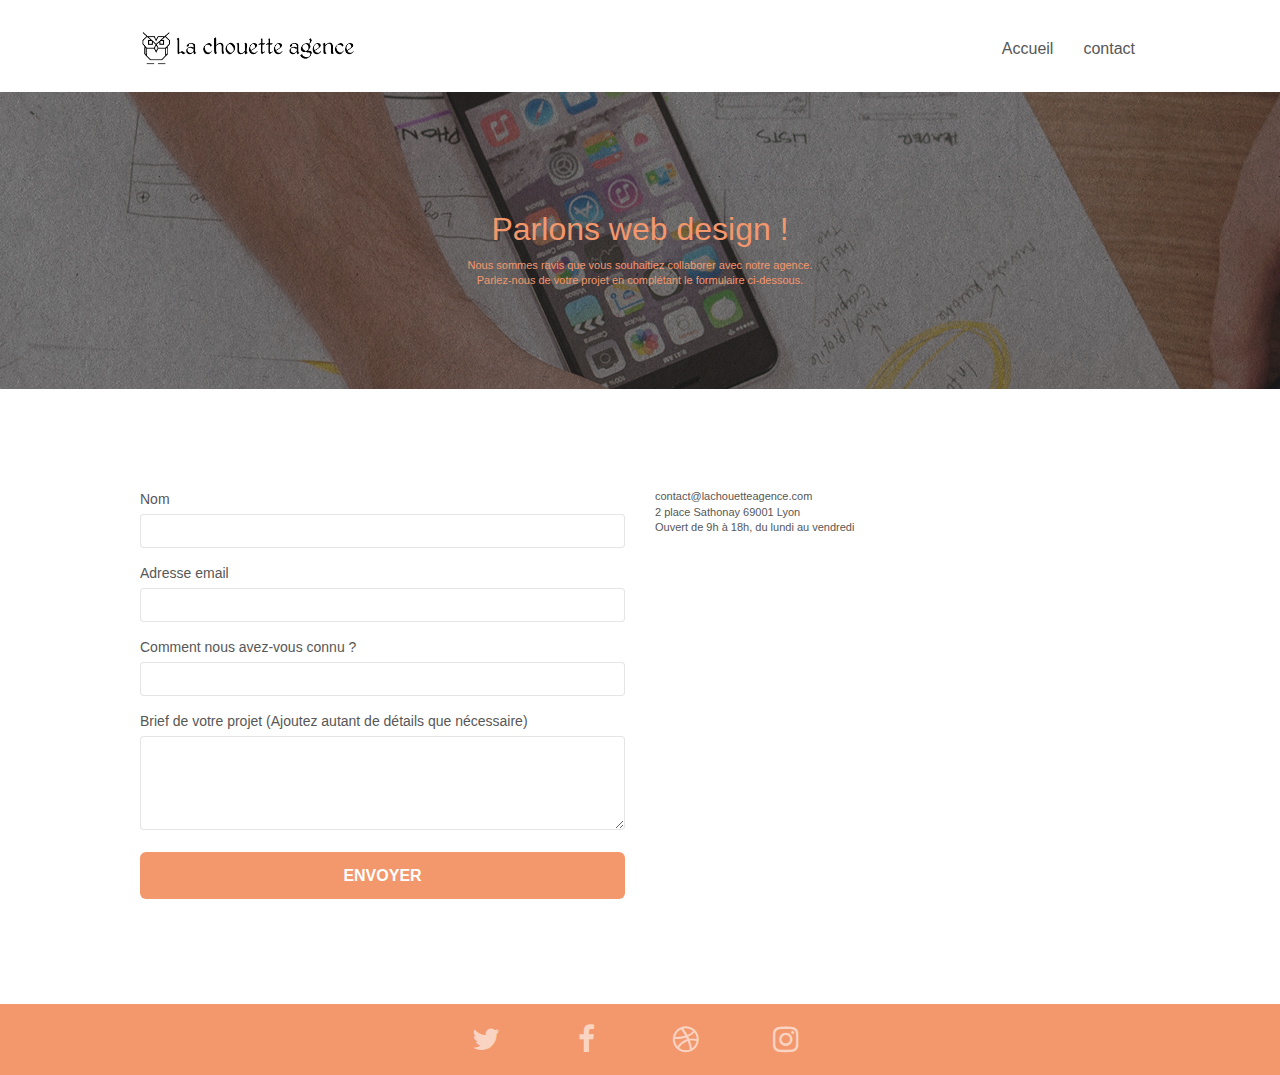
==== contact.html @ 00c998bb "Add files via upload" ====
<!doctype html>
<html lang="fr">

<head>
    <meta charset="utf-8">
    <meta name="keywords"
        content="seo, google, site web, site internet, agence design paris, agence design, agence design,agence design,agence design,agence design,agence design,agence design,agence design,agence design">
    <meta name="description" content="La chouette agence est une agence de développement web à Lyon">
    <meta name="viewport" content="width=device-width, initial-scale=1.0, viewport-fit=cover">


    <link rel="shortcut icon" type="image/png" href="favicon.jpg">
    <link rel="stylesheet" type="text/css" href="css/bootstrap.css">
    <link rel="stylesheet" type="text/css" href="style.css">
    <link rel="stylesheet" type="text/css" href="css/font-awesome.css">
    <link rel="stylesheet" type="text/css" href="css/et-line.css">


    <title>Contact</title>

</head>

<body>
    <!-- Principal conteneur -->
    <div class="page-container">

        <!-- bloc-0 -->
        <header class="bloc bgc-white l-bloc " id="bloc-0">
            <div class="container bloc-sm">
                <nav class="navbar row">
                    <div class="navbar-header">
                        <a class="navbar-brand" href="index.html"><img src="img/la-chouette-agence.png"
                                alt="atlanta web design logo" height="40" /></a>
                        <button id="nav-toggle" type="button" class="ui-navbar-toggle navbar-toggle"
                            data-toggle="collapse" data-target=".navbar-1">
                            <span class="sr-only">Toggle navigation</span><span class="icon-bar"></span><span
                                class="icon-bar"></span><span class="icon-bar"></span>
                        </button>
                    </div>
                    <div class="collapse navbar-collapse navbar-1 special-dropdown-nav">
                        <ul class="site-navigation nav navbar-nav">
                            <li>
                                <a href="index.html">Accueil</a>
                            </li>
                            <li>
                            </li>
                            <li>
                                <a href="contact.html">contact</a>
                            </li>
                        </ul>
                    </div>
                </nav>
            </div>
        </header>
        <!-- bloc-0 END -->

        <!-- bloc-6 -->
        <section class="bloc bgc-dark-slate-blue bg-banniere d-bloc bg-t-edge bloc-bg-texture texture-paper b-parallax"
            id="bloc-1-hero">
            <div class="container bloc-lg">
                <div class="row tight-width-whitespace">
                    <div class="col-sm-12">
                        <h1 class="text-center hero-bloc-text tc-white">
                            Parlons web design !
                        </h1>
                        <p class="text-center mg-lg tc-white tight-width-whitespace">
                            Nous sommes ravis que vous souhaitiez collaborer avec notre agence.<br> Parlez-nous de votre
                            projet en complétant le formulaire ci-dessous.
                        </p>
                    </div>
                </div>
            </div>
        </section>
        <!-- bloc-6 END -->

        <!-- bloc-7 -->
        <section class="bloc bgc-white l-bloc" id="bloc-7">
            <div class="container bloc-lg">
                <div class="row center">
                    <div class="col-sm-6">
                        <form id="form_1" novalidate success-msg="Your message has been sent."
                            fail-msg="Sorry it seems that our mail server is not responding, Sorry for the inconvenience!">
                            <div class="form-group">
                                <label for="name">Nom</label>
                                <input id="name" name="Nom" class="form-control" required />
                            </div>
                            <div class="form-group">
                                <label for="email">Adresse email</label>
                                <input id="email" name="email" class="form-control" type="email" required />
                            </div>
                            <div class="form-group">
                                <label for="presentation">Comment nous avez-vous connu ?</label>
                                <input id="presentation" name="presentation" class="form-control" type="email" required
                                    id="input_504" />
                            </div>
                            <div class="form-group">
                                <label for="message">Brief de votre projet (Ajoutez autant de détails que
                                    nécessaire)<br></label>
                                <textarea id="message" name="description" class="form-control" rows="4" cols="50"
                                    required></textarea>
                            </div>
                            <button class="bloc-button btn btn-lg btn-block cta-hero btn-atomic-tangerine"
                                type="submit">Envoyer</button>
                        </form>
                    </div>
                    <div class="col-sm-6">
                        <p class="p-font-size">
                            contact@lachouetteagence.com<br>2 place Sathonay 69001 Lyon<br>Ouvert de 9h à 18h, du lundi
                            au vendredi<br>
                        </p>
                    </div>
                </div>
            </div>
        </section>
        <!-- bloc-7 END -->

        <!-- ScrollToTop Button -->
        <a class="bloc-button btn btn-d scrollToTop" onclick="scrollToTarget('1')"><span
                class="fa fa-chevron-up"></span></a>
        <!-- ScrollToTop Button END-->


        <!-- Footer - bloc-8 -->
        <footer class="bloc bgc-atomic-tangerine d-bloc" id="bloc-8">
            <div class="container bloc-sm">
                <div class="row">
                    <div class="col-sm-12">
                        <div class="row row-no-gutters social">
                            <div class="col-xs-3">
                                <div class="text-center">
                                    <a class="social" alt="twitter" href="index.html"><span
                                            class="fa fa-twitter icon-md">&nbsp;</span></a>
                                </div>
                            </div>
                            <div class="col-xs-3">
                                <div class="text-center">
                                    <a class="social" alt="facebook" href="index.html"><span
                                            class="fa fa-facebook icon-md">&nbsp;</span></a>
                                </div>
                            </div>
                            <div class="col-xs-3">
                                <div class="text-center">
                                    <a class="social" alt="dribbble" href="index.html"><span
                                            class="fa fa-dribbble icon-md">&nbsp;</span></a>
                                </div>
                            </div>
                            <div class="col-xs-3">
                                <div class="text-center">
                                    <a class="social" alt="instagram" href="index.html"><span
                                            class="fa fa-instagram icon-md">&nbsp;</span></a>
                                </div>
                            </div>
                        </div>
                    </div>
                </div>
            </div>
        </footer>
        <!-- Footer - bloc-8 END -->

    </div>
    <!-- Principal conteneur END -->


</body>

<script src="./js/jquery-2.1.0.js" defer></script>
<script src="./js/bootstrap.js" defer></script>
<script src="./js/blocs.js" defer></script>
<script src="./js/jquery.touchSwipe.js" defer></script>
<script src="./js/gmaps.js" defer></script>

</html>
---- style.css ----
body {
    margin: 0;
    padding: 0;
    background: #FFF;
    overflow-x: hidden;
    -webkit-font-smoothing: antialiased;
    -moz-osx-font-smoothing: grayscale;
}

a,
button {
    transition: all .3s ease-in-out;
    outline: none!important;
}

a:hover {
    text-decoration: none;
    cursor: pointer;
}

#page-loading-blocs-notifaction {
    position: fixed;
    top: 0;
    bottom: 0;
    width: 100%;
    z-index: 100000;
    background: #FFFFFF url("img/pageload-spinner.gif") no-repeat center center;
}

.bloc {
    width: 100%;
    clear: both;
    background: 50% 50% no-repeat;
    padding: 0 50px;
    -webkit-background-size: cover;
    -moz-background-size: cover;
    -o-background-size: cover;
    background-size: cover;
    position: relative;
}

.bloc .container {
    padding-left: 0;
    padding-right: 0;
}

.bloc-lg {
    padding: 100px 50px;
}

.bloc-md {
    padding: 50px;
}

.bloc-sm {
    padding: 20px 50px;
}

.bg-center,
.bg-l-edge,
.bg-r-edge,
.bg-t-edge,
.bg-b-edge,
.bg-tl-edge,
.bg-bl-edge,
.bg-tr-edge,
.bg-br-edge,
.bg-repeat {
    -webkit-background-size: auto!important;
    -moz-background-size: auto!important;
    -o-background-size: auto!important;
    background-size: auto!important;
}

.bg-repeat {
    background: repeat;
}

.bg-t-edge {
    background: top no-repeat;
}

.bloc-bg-texture::before {
    content: "";
    background-size: 2px 2px;
    position: absolute;
    top: 0;
    bottom: 0;
    left: 0;
    right: 0;
}

.texture-paper::before {
    background: url("img/texture-paper.png");
    background-size: 280px 280px;
}

.b-parallax {
    background-attachment: fixed;
}

.d-bloc {
    color: rgba(255, 255, 255, .7);
}

.d-bloc button:hover {
    color: rgba(255, 255, 255, .9);
}

.d-bloc .icon-round,
.d-bloc .icon-square,
.d-bloc .icon-rounded,
.d-bloc .icon-semi-rounded-a,
.d-bloc .icon-semi-rounded-b {
    border-color: rgba(255, 255, 255, .9);
}

.d-bloc .divider-h span {
    border-color: rgba(255, 255, 255, .2);
}

.d-bloc .a-btn,
.d-bloc .navbar a,
.d-bloc .navbar-brand,
.d-bloc a .icon-sm,
.d-bloc a .icon-md,
.d-bloc a .icon-lg,
.d-bloc a .icon-xl,
.d-bloc h1 a,
.d-bloc h2 a,
.d-bloc h3 a,
.d-bloc h4 a,
.d-bloc h5 a,
.d-bloc h6 a,
.d-bloc p a {
    color: rgba(255, 255, 255, .6);
}

.d-bloc .a-btn:hover,
.d-bloc .navbar a:hover,
.d-bloc .navbar-brand:hover,
.d-bloc a:hover .icon-sm,
.d-bloc a:hover .icon-md,
.d-bloc a:hover .icon-lg,
.d-bloc a:hover .icon-xl,
.d-bloc h1 a:hover,
.d-bloc h2 a:hover,
.d-bloc h3 a:hover,
.d-bloc h4 a:hover,
.d-bloc h5 a:hover,
.d-bloc h6 a:hover,
.d-bloc p a:hover {
    color: rgba(255, 255, 255, 1);
}

.d-bloc .navbar-toggle .icon-bar {
    background: rgba(255, 255, 255, 1);
}

.d-bloc .btn-wire,
.d-bloc .btn-wire:hover {
    color: rgba(255, 255, 255, 1);
    border-color: rgba(255, 255, 255, 1);
}

.d-bloc .panel {
    color: rgba(0, 0, 0, .5);
}

.d-bloc .panel button:hover {
    color: rgba(0, 0, 0, .7);
}

.d-bloc .panel icon {
    border-color: rgba(0, 0, 0, .7);
}

.d-bloc .panel .divider-h span {
    border-color: rgba(0, 0, 0, .1);
}

.d-bloc .panel .a-btn {
    color: rgba(0, 0, 0, .6);
}

.d-bloc .panel .a-btn:hover {
    color: rgba(0, 0, 0, 1);
}

.d-bloc .panel .btn-wire,
.d-bloc .panel .btn-wire:hover {
    color: rgba(0, 0, 0, .7);
    border-color: rgba(0, 0, 0, .3);
}

.d-bloc .panel,
.l-bloc {
    color: rgba(0, 0, 0, .5);
}

.d-bloc .panel button:hover,
.l-bloc button:hover {
    color: rgba(0, 0, 0, .7);
}

.l-bloc .icon-round,
.l-bloc .icon-square,
.l-bloc .icon-rounded,
.l-bloc .icon-semi-rounded-a,
.l-bloc .icon-semi-rounded-b {
    border-color: rgba(0, 0, 0, .7);
}

.d-bloc .panel .divider-h span,
.l-bloc .divider-h span {
    border-color: rgba(0, 0, 0, .1);
}

.d-bloc .panel .a-btn,
.l-bloc .a-btn,
.l-bloc .navbar a,
.l-bloc .navbar-brand,
.l-bloc a .icon-sm,
.l-bloc a .icon-md,
.l-bloc a .icon-lg,
.l-bloc a .icon-xl,
.l-bloc h1 a,
.l-bloc h2 a,
.l-bloc h3 a,
.l-bloc h4 a,
.l-bloc h5 a,
.l-bloc h6 a,
.l-bloc p a {
    color: rgba(0, 0, 0, .6);
}

.d-bloc .panel .a-btn:hover,
.l-bloc .a-btn:hover,
.l-bloc .navbar a:hover,
.l-bloc .navbar-brand:hover,
.l-bloc a:hover .icon-sm,
.l-bloc a:hover .icon-md,
.l-bloc a:hover .icon-lg,
.l-bloc a:hover .icon-xl,
.l-bloc h1 a:hover,
.l-bloc h2 a:hover,
.l-bloc h3 a:hover,
.l-bloc h4 a:hover,
.l-bloc h5 a:hover,
.l-bloc h6 a:hover,
.l-bloc p a:hover {
    color: rgba(0, 0, 0, 1);
}

.l-bloc .navbar-toggle .icon-bar {
    color: rgba(0, 0, 0, .6);
}

.d-bloc .panel .btn-wire,
.d-bloc .panel .btn-wire:hover,
.l-bloc .btn-wire,
.l-bloc .btn-wire:hover {
    color: rgba(0, 0, 0, .7);
    border-color: rgba(0, 0, 0, .3);
}

.voffset {
    margin-top: 30px;
}

.voffset-lg {
    margin-top: 80px;
}

.row-no-gutters {
    margin-right: 0;
    margin-left: 0;
}

.row.row-no-gutters > [class^="col-"],
.row.row-no-gutters > [class*=" col-"] {
    padding-right: 0;
    padding-left: 0;
}

#bloc-1-hero h1 {
    font-size: 32px;
}

.navbar {
    margin-bottom: 0;
    z-index: 1;
}

.navbar-brand {
    height: auto;
    padding: 3px 15px;
    font-size: 25px;
    font-weight: normal;
    font-weight: 600;
    line-height: 44px;
}

.navbar-brand img {
    max-height: 200px;
    margin: 0 5px 0 0;
    display: inline;
}

.navbar-brand img[src$=svg] {
    min-width: 100px;
}

.nav-center .navbar-brand img {
    margin: 0;
}

.navbar .nav {
    padding-top: 2px;
    margin-right: -16px;
    float: right;
    z-index: 1;
}

.nav > li {
    float: left;
    margin-top: 4px;
    font-size: 16px;
}

.navbar-nav .open .dropdown-menu > li > a {
    text-align: inherit;
}

.nav > li a:hover,
.nav > li a:focus {
    background: transparent;
}

.navbar-toggle {
    margin: 10px 10px 0 0;
    border: 0px;
}

.navbar-toggle:hover {
    background: transparent!important;
}

.navbar-toggle .icon-bar {
    background-color: rgba(0, 0, 0, .5);
    width: 26px;
}

.nav-invert .navbar .nav {
    float: left;
}

.nav-invert .navbar-header,
.nav-invert .navbar-brand {
    float: right;
    position: relative;
    z-index: 2;
}

@media (min-width: 768px) {
    .site-navigation {
        position: absolute;
        top: 50%;
        right: 20px;
        transform: translate(0, -50%);
        -webkit-transform: translateY(-50%);
    }
    .nav > li .dropdown-menu a,
    .nav > li .dropdown-menu a:hover {
        color: #484848;
    }
    .nav-invert .site-navigation {
        left: 0;
        right: 0;
    }
    .nav-center {
        text-align: center;
    }
    .nav-center .navbar-header {
        width: 100%;
    }
    .nav-center .navbar-header,
    .nav-center .navbar-brand,
    .nav-center .nav > li {
        float: none;
        display: inline-block;
    }
    .nav-center .site-navigation {
        position: relative;
        width: 100%;
        right: 0;
        margin-right: 0px;
        margin-top: 20px;
    }
    .nav-center.mini-nav .navbar-toggle {
        float: none;
        margin: 10px auto 0;
    }
}

.nav > li > .dropdown a {
    background: none!important;
    display: block;
    padding: 14px 15px;
}

nav .caret {
    margin: 0 5px;
}

.dropdown-menu .dropdown-menu {
    top: -8px;
    left: 100%;
}

.dropdown-menu .dropmenu-flow-right {
    top: 100%;
    left: 0;
    margin-left: -1px;
    border-top-left-radius: 0;
    border-top-right-radius: 0;
}

.dropdown-menu .dropdown span {
    border: 4px solid black;
    border-top-color: transparent;
    border-right-color: transparent;
    border-bottom-color: transparent;
    margin: 6px -5px 0 0!important;
    float: right;
}

.mg-md {
    margin-top: 10px;
    margin-bottom: 20px;
}

.mg-lg {
    margin-top: 10px;
    margin-bottom: 40px;
}

.btn {
    margin: 0 5px 5px 0;
}

.btn.pull-right {
    margin: 0 0 5px 5px;
}

.btn-d,
.btn-d:hover,
.btn-d:focus {
    color: #FFF;
    background: rgba(0, 0, 0, .3);
}

button {
    outline: none!important;
}

.btn-rd {
    border-radius: 40px;
}

.btn-clean {
    border: 1px solid rgba(0, 0, 0, .08);
    border-bottom-color: rgba(0, 0, 0, .1);
    text-shadow: 0 1px 0 rgba(0, 0, 1, .1);
    box-shadow: 0 1px 3px rgba(0, 0, 1, .25), inset 0 1px 0 0 rgba(255, 255, 255, .15);
}

.icon-md {
    font-size: 30px!important;
}

.icon-lg {
    font-size: 60px!important;
}

.sm-shadow {
    text-shadow: 0 1px 2px rgba(0, 0, 0, .3);
}

.panel-sq,
.panel-sq .panel-heading,
.panel-sq .panel-footer {
    border-radius: 0;
}

.panel-rd {
    border-radius: 30px;
}

.panel-rd .panel-heading {
    border-radius: 29px 29px 0 0;
}

.panel-rd .panel-footer {
    border-radius: 0 0 29px 29px;
}

.form-control {
    border-color: rgba(0, 0, 0, .1);
    box-shadow: none;
}

.scrollToTop {
    width: 40px;
    height: 40px;
    position: fixed;
    bottom: 20px;
    right: 20px;
    opacity: 0;
    z-index: 500;
    transition: all .3s ease-in-out;
}

.scrollToTop span {
    margin-top: 6px;
}

.showScrollTop {
    font-size: 14px;
    opacity: 1;
}

a[data-lightbox] {
    position: relative;
    display: block;
    text-align: center;
}

a[data-lightbox]:hover::before {
    content: "+";
    font-family: "HelveticaNeue-Light", "Helvetica Neue Light", "Helvetica Neue", Helvetica, Arial;
    font-size: 32px;
    width: 50px;
    height: 50px;
    margin-left: -25px;
    border-radius: 50%;
    background: rgba(0, 0, 0, .6);
    color: #FFF;
    font-weight: 100;
    z-index: 1;
    position: absolute;
    top: 50%;
    transform: translateY(-50%);
    -webkit-transform: translateY(-50%);
}

a[data-lightbox]:hover img {
    opacity: 0.6;
    -webkit-animation-fill-mode: none;
    animation-fill-mode: none;
}

#lightbox-modal {
    display: flex;
    align-items: center;
}

#lightbox-modal .modal-dialog {
    width: 90%;
    max-width: 900px;
    margin: 0 auto 0;
}

#lightbox-modal .modal-dialog img {
    max-height: 90vh;
    margin: 0 auto;
}

.lightbox-caption {
    padding: 20px;
    color: #FFF;
    background: rgba(0, 0, 0, .5);
    position: absolute;
    left: 15px;
    right: 15px;
    bottom: 5px;
}

.close-lightbox {
    color: #FFF;
    font-size: 30px;
    position: absolute;
    top: 20px;
    right: 20px;
    z-index: 20;
    background: rgba(0, 0, 0, .5);
    border: none;
    line-height: 30px;
    padding: 0 9px 5px;
    opacity: 0.3;
}

.close-lightbox:hover,
.next-lightbox:hover,
.prev-lightbox:hover {
    opacity: 1.0;
    color: #FFF;
}

.next-lightbox,
.prev-lightbox {
    font-size: 20px;
    color: rgba(255, 255, 255, .9);
    background: rgba(0, 0, 0, .5);
    transition: all .2s ease-in-out;
    position: absolute;
    top: 45%;
    z-index: 1;
    opacity: 0.4;
}

.next-lightbox {
    padding: 6px 8px 1px 13px;
    right: 25px;
}

.prev-lightbox {
    padding: 6px 13px 1px 10px;
    left: 25px;
}

.snapshot-lb .modal-body {
    padding-bottom: 45px;
}

.snapshot-lb .lightbox-caption {
    padding: 0;
    color: rgba(0, 0, 0, .5);
    background: none;
}

h1,
h2,
h3,
h4,
h5,
h6,
p,
label,
.btn,
a {
    font-family: "helvetica";
    font-weight: 400;
    color: #575757!important;
}

.container {
    max-width: 1000px;
}

.hero-bloc-text {
    font-size: 38px;
}

.hero-bloc-text-sub {
    font-size: 36px;
}

.statement-bloc-text {
    line-height: 26px;
    font-style: italic;
    font-size: 20px;
    text-align: center;
    font-weight: lighter;
    max-width: 520px;
    margin: auto auto auto auto;
}

p {
    font-size: 11px;
}

.tight-width-whitespace {
    max-width: 600px;
    margin: auto auto auto auto;
}

.h1 {
    font-size: 20px;
    font-family: "Open Sans";
}

.cta-hero {
    margin-top: 22px;
    color: #FFFFFF!important;
    text-transform: uppercase;
    padding: 12px 28px 12px 28px;
    font-size: 16px;
    font-weight: 700;
}

.social {
    max-width: 400px;
    margin: auto auto auto auto;
}

h2 {
    font-size: 22px;
    line-height: 1.4em;
}

h3 {
    font-size: 15px;
    text-transform: uppercase;
    font-weight: 700;
    color: #333333!important;
}

.med-width-whitespace {
    max-width: 800px;
    margin: auto auto auto auto;
    box-shadow: 0px 0px 0px #000000;
}

h1 {
    color: #333333!important;
}

h4 {
    color: #333333!important;
}

.icons {
    margin-bottom: 14px;
    margin-top: 24px;
}

.white {
    color: #FFFFFF!important;
}

.portfolio-thumb {
    margin-bottom: 24px;
}

.portfolio-row {
    margin-bottom: 44px;
    margin-top: 50px;
}

.avatar {
    box-shadow: 0px 4px 9px rgba(0, 0, 0, 0.3);
}

.black-background {
    background-color: rgba(165, 147, 99, 0.7);
    padding: 40px 40px 40px 40px;
}

.bold-link {
    font-weight: 900;
    text-decoration: underline!important;
}

.bgc-white {
    background-color: #FFFFFF;
}

.bgc-dark-slate-blue {
    background-color: #364577;
}

.bgc-atomic-tangerine {
    background-color: #F3976C;
}

.tc-white {
    color: #F3976C!important;
}

.btn-atomic-tangerine {
    background: #F3976C;
    color: #FFFFFF!important;
}

.btn-atomic-tangerine:hover {
    background: #c27956!important;
    color: #FFFFFF!important;
}

.ltc-white {
    color: #FFFFFF!important;
}

.ltc-white:hover {
    color: #cccccc!important;
}

.ltc-atomic-tangerine {
    color: #F3976C!important;
}

.ltc-atomic-tangerine:hover {
    color: #c27956!important;
}

.icon-dark-slate-blue {
    color: #364577!important;
    border-color: #364577!important;
}

.bg-dots-bg {
    background-image: url("img/dots-bg.png");
}

.bg-lines-h2-bg {
    background-image: url("img/lines-h2-bg.png");
}

.bg-banniere {
    background-image: url("img/la-chouette-agence-banniere.jpg");
}

.bg-presentation {
    background-image: url("img/image-de-presentation.bmp");
}

@media (max-width: 1024px) {
    .bloc {
        padding-left: 20px;
        padding-right: 20px;
    }
    .bloc.full-width-bloc,
    .bloc-tile-2.full-width-bloc .container,
    .bloc-tile-3.full-width-bloc .container,
    .bloc-tile-4.full-width-bloc .container {
        padding-left: 0;
        padding-right: 0;
    }
}

@media (max-width: 992px) and (min-width: 768px) {
    .navbar .nav {
        max-width: 80%
    }
    .nav-center.navbar .nav {
        max-width: 100%
    }
}

@media only screen and (min-device-width: 768px) and (max-device-width: 1024px) and (orientation: landscape) {
    .b-parallax {
        background-attachment: scroll;
    }
}

@media only screen and (min-device-width: 1024px) and (max-device-width: 1366px) and (-webkit-min-device-pixel-ratio: 1.5) {
    .b-parallax {
        background-attachment: scroll;
    }
}

@media (max-width: 991px) {
    .container {
        width: 100%;
    }
    .b-parallax {
        background-attachment: scroll;
    }
    .page-container,
    #hero-bloc {
        overflow-x: hidden;
        position: relative;
    }
    .bloc {
        padding-left: constant(safe-area-inset-left);
        padding-right: constant(safe-area-inset-right);
    }
    .bloc-group,
    .bloc-group .bloc {
        display: block;
        width: 100%;
    }
    .bloc-fill-screen .fill-bloc-top-edge,
    .bloc-fill-screen .fill-bloc-bottom-edge {
        padding: 0 20px;
        padding-left: constant(safe-area-inset-left);
        padding-right: constant(safe-area-inset-right);
    }
}

@media (max-width: 767px) {
    .page-container {
        overflow-x: hidden;
        position: relative;
    }
    h1,
    h2,
    h3,
    h4,
    h5,
    h6,
    p,
    #disqus_thread {
        padding-left: 10px!important;
        padding-right: 10px!important;
    }
    .b-parallax {
        background-attachment: scroll;
    }
    .navbar .nav {
        padding-top: 0;
        border-top: 1px solid rgba(0, 0, 0, .2);
        float: none!important;
    }
    .navbar.row {
        margin-left: 0;
        margin-right: 0;
    }
    .site-navigation {
        position: inherit;
        transform: none;
        -webkit-transform: none;
        -ms-transform: none;
    }
    .nav > li {
        margin-top: 0;
        border-bottom: 1px solid rgba(0, 0, 0, .1);
        background: rgba(0, 0, 0, .05);
        text-align: left;
        padding-left: 15px;
        width: 100%;
    }
    .nav > li:hover {
        background: rgba(0, 0, 0, .08);
    }
    .dropdown .dropdown a .caret {
        float: none;
        margin: 5px 0 0 10px!important;
        border: 4px solid black;
        border-bottom-color: transparent;
        border-right-color: transparent;
        border-left-color: transparent;
    }
    #hero-bloc .navbar .nav {
        background: rgba(0, 0, 0, .8);
    }
    #hero-bloc .navbar .nav a {
        color: rgba(255, 255, 255, .6);
    }
    .hero {
        padding: 50px 0;
    }
    .hero-nav {
        left: -1px;
        right: -1px;
    }
    .navbar-collapse {
        padding: 0;
        overflow-x: hidden;
        -webkit-box-shadow: none;
        box-shadow: none;
    }
    .navbar-brand img {
        max-height: 40px;
        width: auto;
    }
    .nav-invert .navbar-header {
        float: none;
        width: 100%;
    }
    .nav-invert .navbar-toggle {
        float: left;
        margin-left: 10px;
    }
    .bloc {
        padding-left: 0;
        padding-right: 0;
    }
    .bloc-xxl,
    .bloc-xl,
    .bloc-lg {
        padding: 40px 0;
    }
    .bloc-sm,
    .bloc-md {
        padding-left: 0;
        padding-right: 0;
    }
    .bloc-tile-2 .container,
    .bloc-tile-3 .container,
    .bloc-tile-4 .container,
    .bloc-fill-screen .fill-bloc-top-edge,
    .bloc-fill-screen .fill-bloc-bottom-edge {
        padding-left: 0;
        padding-right: 0;
    }
    .a-block {
        padding: 0 10px;
    }
    .btn-dwn {
        display: none;
    }
    .voffset {
        margin-top: 5px;
    }
    .voffset-md {
        margin-top: 20px;
    }
    .voffset-lg {
        margin-top: 30px;
    }
    form {
        padding: 5px;
    }
    .close-lightbox {
        display: inline-block;
    }
    .blocsapp-device-iphone5 {
        background-size: 216px 425px;
        padding-top: 60px;
        width: 216px;
        height: 425px;
    }
    .blocsapp-device-iphone5 img {
        width: 180px;
        height: 320px;
    }
}

@media (max-width: 400px) {
    .bloc {
        padding-left: 0;
        padding-right: 0;
    }
}

@media (max-width: 767px) {
    .bloc-mob-center-text {
        text-align: center;
    }
}
---- css/et-line.css ----
@font-face {
    font-family: et-line;
    src: url(../fonts/et-line.eot);
    src: url(../fonts/et-line.eot?#iefix) format('embedded-opentype'), url(../fonts/et-line.woff) format('woff'), url(../fonts/et-line.ttf) format('truetype'), url(../fonts/et-line.svg#et-line) format('svg');
    font-weight: 400;
    font-style: normal
}

.et-icon-adjustments,
.et-icon-alarmclock,
.et-icon-anchor,
.et-icon-aperture,
.et-icon-attachment,
.et-icon-bargraph,
.et-icon-basket,
.et-icon-beaker,
.et-icon-bike,
.et-icon-book-open,
.et-icon-briefcase,
.et-icon-browser,
.et-icon-calendar,
.et-icon-camera,
.et-icon-caution,
.et-icon-chat,
.et-icon-circle-compass,
.et-icon-clipboard,
.et-icon-clock,
.et-icon-cloud,
.et-icon-compass,
.et-icon-desktop,
.et-icon-dial,
.et-icon-document,
.et-icon-documents,
.et-icon-download,
.et-icon-dribbble,
.et-icon-edit,
.et-icon-envelope,
.et-icon-expand,
.et-icon-facebook,
.et-icon-flag,
.et-icon-focus,
.et-icon-gears,
.et-icon-genius,
.et-icon-gift,
.et-icon-global,
.et-icon-globe,
.et-icon-googleplus,
.et-icon-grid,
.et-icon-happy,
.et-icon-hazardous,
.et-icon-heart,
.et-icon-hotairballoon,
.et-icon-hourglass,
.et-icon-key,
.et-icon-laptop,
.et-icon-layers,
.et-icon-lifesaver,
.et-icon-lightbulb,
.et-icon-linegraph,
.et-icon-linkedin,
.et-icon-lock,
.et-icon-magnifying-glass,
.et-icon-map,
.et-icon-map-pin,
.et-icon-megaphone,
.et-icon-mic,
.et-icon-mobile,
.et-icon-newspaper,
.et-icon-notebook,
.et-icon-paintbrush,
.et-icon-paperclip,
.et-icon-pencil,
.et-icon-phone,
.et-icon-picture,
.et-icon-pictures,
.et-icon-piechart,
.et-icon-presentation,
.et-icon-pricetags,
.et-icon-printer,
.et-icon-profile-female,
.et-icon-profile-male,
.et-icon-puzzle,
.et-icon-quote,
.et-icon-recycle,
.et-icon-refresh,
.et-icon-ribbon,
.et-icon-rss,
.et-icon-sad,
.et-icon-scissors,
.et-icon-scope,
.et-icon-search,
.et-icon-shield,
.et-icon-speedometer,
.et-icon-strategy,
.et-icon-streetsign,
.et-icon-tablet,
.et-icon-target,
.et-icon-telescope,
.et-icon-toolbox,
.et-icon-tools,
.et-icon-tools-2,
.et-icon-trophy,
.et-icon-tumblr,
.et-icon-twitter,
.et-icon-upload,
.et-icon-video,
.et-icon-wallet,
.et-icon-wine {
    font-family: et-line;
    speak: none;
    font-style: normal;
    font-weight: 400;
    font-variant: normal;
    text-transform: none;
    line-height: 1;
    -webkit-font-smoothing: antialiased;
    -moz-osx-font-smoothing: grayscale;
    display: inline-block
}

.et-icon-mobile:before {
    content: "\e000"
}

.et-icon-laptop:before {
    content: "\e001"
}

.et-icon-desktop:before {
    content: "\e002"
}

.et-icon-tablet:before {
    content: "\e003"
}

.et-icon-phone:before {
    content: "\e004"
}

.et-icon-document:before {
    content: "\e005"
}

.et-icon-documents:before {
    content: "\e006"
}

.et-icon-search:before {
    content: "\e007"
}

.et-icon-clipboard:before {
    content: "\e008"
}

.et-icon-newspaper:before {
    content: "\e009"
}

.et-icon-notebook:before {
    content: "\e00a"
}

.et-icon-book-open:before {
    content: "\e00b"
}

.et-icon-browser:before {
    content: "\e00c"
}

.et-icon-calendar:before {
    content: "\e00d"
}

.et-icon-presentation:before {
    content: "\e00e"
}

.et-icon-picture:before {
    content: "\e00f"
}

.et-icon-pictures:before {
    content: "\e010"
}

.et-icon-video:before {
    content: "\e011"
}

.et-icon-camera:before {
    content: "\e012"
}

.et-icon-printer:before {
    content: "\e013"
}

.et-icon-toolbox:before {
    content: "\e014"
}

.et-icon-briefcase:before {
    content: "\e015"
}

.et-icon-wallet:before {
    content: "\e016"
}

.et-icon-gift:before {
    content: "\e017"
}

.et-icon-bargraph:before {
    content: "\e018"
}

.et-icon-grid:before {
    content: "\e019"
}

.et-icon-expand:before {
    content: "\e01a"
}

.et-icon-focus:before {
    content: "\e01b"
}

.et-icon-edit:before {
    content: "\e01c"
}

.et-icon-adjustments:before {
    content: "\e01d"
}

.et-icon-ribbon:before {
    content: "\e01e"
}

.et-icon-hourglass:before {
    content: "\e01f"
}

.et-icon-lock:before {
    content: "\e020"
}

.et-icon-megaphone:before {
    content: "\e021"
}

.et-icon-shield:before {
    content: "\e022"
}

.et-icon-trophy:before {
    content: "\e023"
}

.et-icon-flag:before {
    content: "\e024"
}

.et-icon-map:before {
    content: "\e025"
}

.et-icon-puzzle:before {
    content: "\e026"
}

.et-icon-basket:before {
    content: "\e027"
}

.et-icon-envelope:before {
    content: "\e028"
}

.et-icon-streetsign:before {
    content: "\e029"
}

.et-icon-telescope:before {
    content: "\e02a"
}

.et-icon-gears:before {
    content: "\e02b"
}

.et-icon-key:before {
    content: "\e02c"
}

.et-icon-paperclip:before {
    content: "\e02d"
}

.et-icon-attachment:before {
    content: "\e02e"
}

.et-icon-pricetags:before {
    content: "\e02f"
}

.et-icon-lightbulb:before {
    content: "\e030"
}

.et-icon-layers:before {
    content: "\e031"
}

.et-icon-pencil:before {
    content: "\e032"
}

.et-icon-tools:before {
    content: "\e033"
}

.et-icon-tools-2:before {
    content: "\e034"
}

.et-icon-scissors:before {
    content: "\e035"
}

.et-icon-paintbrush:before {
    content: "\e036"
}

.et-icon-magnifying-glass:before {
    content: "\e037"
}

.et-icon-circle-compass:before {
    content: "\e038"
}

.et-icon-linegraph:before {
    content: "\e039"
}

.et-icon-mic:before {
    content: "\e03a"
}

.et-icon-strategy:before {
    content: "\e03b"
}

.et-icon-beaker:before {
    content: "\e03c"
}

.et-icon-caution:before {
    content: "\e03d"
}

.et-icon-recycle:before {
    content: "\e03e"
}

.et-icon-anchor:before {
    content: "\e03f"
}

.et-icon-profile-male:before {
    content: "\e040"
}

.et-icon-profile-female:before {
    content: "\e041"
}

.et-icon-bike:before {
    content: "\e042"
}

.et-icon-wine:before {
    content: "\e043"
}

.et-icon-hotairballoon:before {
    content: "\e044"
}

.et-icon-globe:before {
    content: "\e045"
}

.et-icon-genius:before {
    content: "\e046"
}

.et-icon-map-pin:before {
    content: "\e047"
}

.et-icon-dial:before {
    content: "\e048"
}

.et-icon-chat:before {
    content: "\e049"
}

.et-icon-heart:before {
    content: "\e04a"
}

.et-icon-cloud:before {
    content: "\e04b"
}

.et-icon-upload:before {
    content: "\e04c"
}

.et-icon-download:before {
    content: "\e04d"
}

.et-icon-target:before {
    content: "\e04e"
}

.et-icon-hazardous:before {
    content: "\e04f"
}

.et-icon-piechart:before {
    content: "\e050"
}

.et-icon-speedometer:before {
    content: "\e051"
}

.et-icon-global:before {
    content: "\e052"
}

.et-icon-compass:before {
    content: "\e053"
}

.et-icon-lifesaver:before {
    content: "\e054"
}

.et-icon-clock:before {
    content: "\e055"
}

.et-icon-aperture:before {
    content: "\e056"
}

.et-icon-quote:before {
    content: "\e057"
}

.et-icon-scope:before {
    content: "\e058"
}

.et-icon-alarmclock:before {
    content: "\e059"
}

.et-icon-refresh:before {
    content: "\e05a"
}

.et-icon-happy:before {
    content: "\e05b"
}

.et-icon-sad:before {
    content: "\e05c"
}

.et-icon-facebook:before {
    content: "\e05d"
}

.et-icon-twitter:before {
    content: "\e05e"
}

.et-icon-googleplus:before {
    content: "\e05f"
}

.et-icon-rss:before {
    content: "\e060"
}

.et-icon-tumblr:before {
    content: "\e061"
}

.et-icon-linkedin:before {
    content: "\e062"
}

.et-icon-dribbble:before {
    content: "\e063"
}
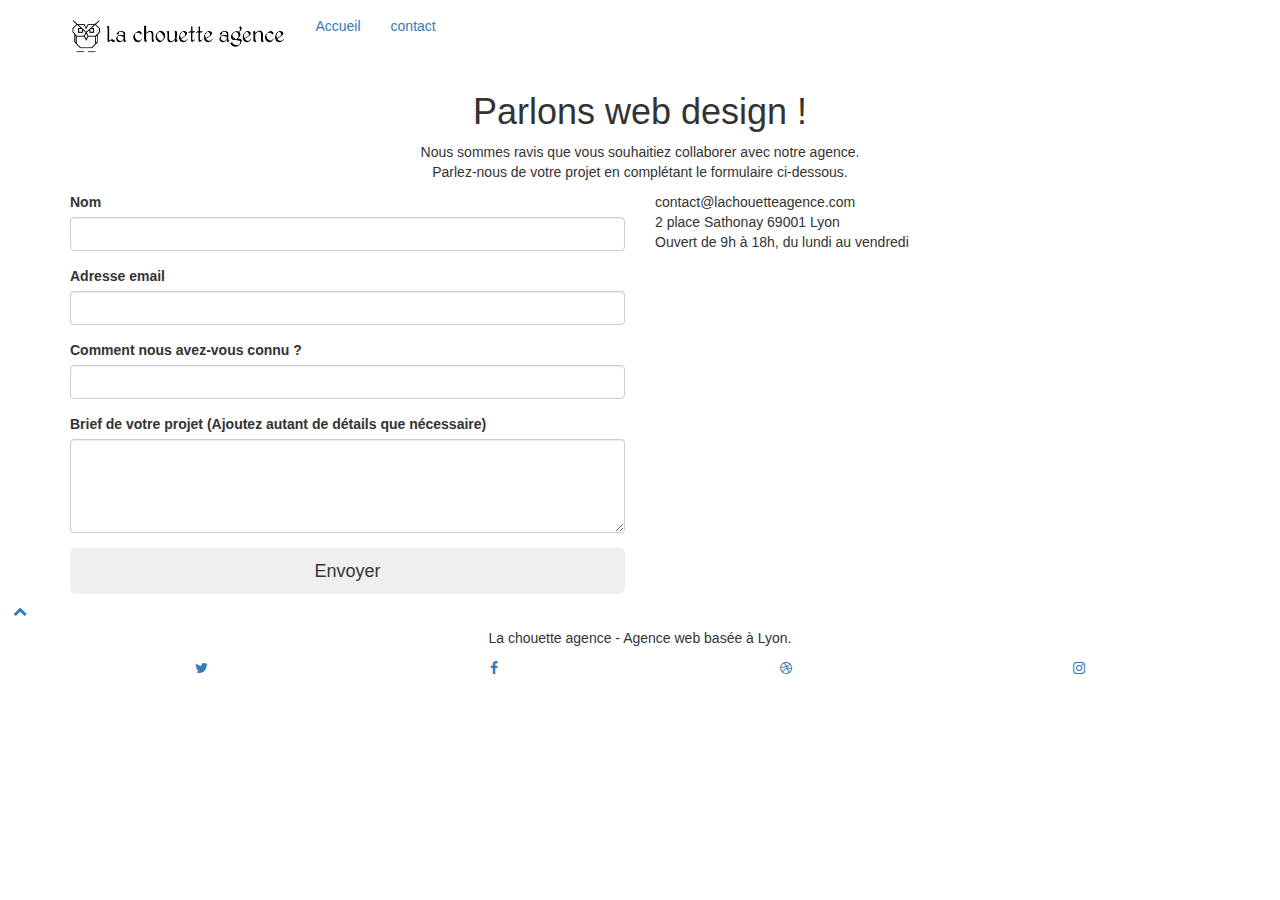
==== commit 33e59d9d: "Add files via upload" ====
--- a/contact.html
+++ b/contact.html
@@ -14,13 +14,21 @@
     <link rel="stylesheet" type="text/css" href="style.css">
     <link rel="stylesheet" type="text/css" href="css/font-awesome.css">
     <link rel="stylesheet" type="text/css" href="css/et-line.css">
+	
+    
+	<script src="js/jquery-2.1.0.js" defer></script>
+<script src="js/bootstrap.js" defer></script>
+<script src="js/blocs.js" defer></script>
+<script src="js/jquery.touchSwipe.js" defer></script>
+<script src="js/gmaps.js" defer></script>
 
+    <title>La Chouette Agence, web design Lyon</title>
 
-    <title>Contact</title>
+    
+<!-- Analytics -->
 
-</head>
+<!-- Analytics END -->
 
-<body>
     <!-- Principal conteneur -->
     <div class="page-container">
 
@@ -74,99 +82,96 @@
         <!-- bloc-6 END -->
 
         <!-- bloc-7 -->
-        <section class="bloc bgc-white l-bloc" id="bloc-7">
-            <div class="container bloc-lg">
-                <div class="row center">
-                    <div class="col-sm-6">
-                        <form id="form_1" novalidate success-msg="Your message has been sent."
-                            fail-msg="Sorry it seems that our mail server is not responding, Sorry for the inconvenience!">
-                            <div class="form-group">
-                                <label for="name">Nom</label>
-                                <input id="name" name="Nom" class="form-control" required />
-                            </div>
-                            <div class="form-group">
-                                <label for="email">Adresse email</label>
-                                <input id="email" name="email" class="form-control" type="email" required />
-                            </div>
-                            <div class="form-group">
-                                <label for="presentation">Comment nous avez-vous connu ?</label>
-                                <input id="presentation" name="presentation" class="form-control" type="email" required
-                                    id="input_504" />
-                            </div>
-                            <div class="form-group">
-                                <label for="message">Brief de votre projet (Ajoutez autant de détails que
-                                    nécessaire)<br></label>
-                                <textarea id="message" name="description" class="form-control" rows="4" cols="50"
-                                    required></textarea>
-                            </div>
-                            <button class="bloc-button btn btn-lg btn-block cta-hero btn-atomic-tangerine"
-                                type="submit">Envoyer</button>
-                        </form>
-                    </div>
-                    <div class="col-sm-6">
-                        <p class="p-font-size">
-                            contact@lachouetteagence.com<br>2 place Sathonay 69001 Lyon<br>Ouvert de 9h à 18h, du lundi
-                            au vendredi<br>
-                        </p>
-                    </div>
-                </div>
-            </div>
-        </section>
-        <!-- bloc-7 END -->
+<div class="bloc bgc-white l-bloc" id="bloc-7">
+	<div class="container bloc-lg">
+		<div class="row">
+			<div class="col-sm-6">
+				<form id="form_1" novalidate>
+					<div class="form-group">
+						<label for="name">
+							Nom
+						</label>
+						<input id="name" class="form-control" required />
+					</div>
+					<div class="form-group">
+						<label for="email">
+							Adresse email
+						</label>
+						<input id="email" class="form-control" type="email" required />
+					</div>
+					<div class="form-group">
+						<label for="input_504">
+							Comment nous avez-vous connu ?
+						</label>
+						<input class="form-control" type="email" required id="input_504" />
+					</div>
+					<div class="form-group">
+						<label for="message">
+							Brief de votre projet (Ajoutez autant de détails que nécessaire)<br>
+						</label><textarea id="message" class="form-control" rows="4" cols="50" required></textarea>
+					</div> 
+					<button class="bloc-button btn btn-lg btn-block cta-hero btn-atomic-tangerine" type="submit">
+						Envoyer
+					</button>
+				</form>
+			</div>
+			<div class="col-sm-6">
+				<p>
+					contact@lachouetteagence.com<br>2 place Sathonay 69001 Lyon<br>Ouvert de 9h à 18h, du lundi au vendredi<br>
+				</p>
+			</div>
+		</div>
+	</div>
+</div>
 
         <!-- ScrollToTop Button -->
         <a class="bloc-button btn btn-d scrollToTop" onclick="scrollToTarget('1')"><span
                 class="fa fa-chevron-up"></span></a>
         <!-- ScrollToTop Button END-->
 
+    <!-- Footer - bloc-8 -->
+<div class="bloc bgc-atomic-tangerine d-bloc" id="bloc-8">
+	<div class="container bloc-sm">
+		<div class="row">
+			<div class="col-sm-12">
+				<p class="text-center white">
+					La chouette agence - Agence web basée à Lyon.<br>
+				</p>
+				<div class="row row-no-gutters social">
+					<div class="col-sm-3">
+						<div class="text-center">
+							<a class="social" href="https://twitter.com/home" aria-label="Lien vers notre compte Twitter" ><span class="fa fa-twitter icon-md"></span></a>
+						</div>
+					</div>
+					<div class="col-sm-3">
+						<div class="text-center">
+							<a class="social" href="https://facebook.com" aria-label="Lien vers notre compte Facebook"><span class="fa fa-facebook icon-md"></span></a>
+						</div>
+					</div>
+					<div class="col-sm-3">
+						<div class="text-center">
+							<a class="social" href="https://dribbble.com/" aria-label="Lien vers notre compte Dribbble"> <span class="fa fa-dribbble icon-md"></span></a>
+						</div>
+					</div>
+					<div class="col-sm-3">
+						<div class="text-center">
+							<a class="social" href="https://instagram.com" aria-label="Lien vers notre compte Instagram"><span class="fa fa-instagram icon-md"></span></a>
+						</div>
+					</div>
+				</div>
+			</div>
+		</div>
+	</div>
+</div>
+<!-- Footer - bloc-8 END -->
 
-        <!-- Footer - bloc-8 -->
-        <footer class="bloc bgc-atomic-tangerine d-bloc" id="bloc-8">
-            <div class="container bloc-sm">
-                <div class="row">
-                    <div class="col-sm-12">
-                        <div class="row row-no-gutters social">
-                            <div class="col-xs-3">
-                                <div class="text-center">
-                                    <a class="social" alt="twitter" href="index.html"><span
-                                            class="fa fa-twitter icon-md">&nbsp;</span></a>
-                                </div>
-                            </div>
-                            <div class="col-xs-3">
-                                <div class="text-center">
-                                    <a class="social" alt="facebook" href="index.html"><span
-                                            class="fa fa-facebook icon-md">&nbsp;</span></a>
-                                </div>
-                            </div>
-                            <div class="col-xs-3">
-                                <div class="text-center">
-                                    <a class="social" alt="dribbble" href="index.html"><span
-                                            class="fa fa-dribbble icon-md">&nbsp;</span></a>
-                                </div>
-                            </div>
-                            <div class="col-xs-3">
-                                <div class="text-center">
-                                    <a class="social" alt="instagram" href="index.html"><span
-                                            class="fa fa-instagram icon-md">&nbsp;</span></a>
-                                </div>
-                            </div>
-                        </div>
-                    </div>
-                </div>
-            </div>
-        </footer>
-        <!-- Footer - bloc-8 END -->
-
-    </div>
-    <!-- Principal conteneur END -->
-
+</div>
+<!-- Principal conteneur END -->
+	<script src="./js/jquery-2.1.0.js"></script>
+	<script src="./js/bootstrap.js"></script>
+	<script src="./js/blocs.js"></script>
+	<script src="./js/jquery.touchSwipe.js" defer></script>
+	<script src="./js/gmaps.js"></script>
 
 </body>
-
-<script src="./js/jquery-2.1.0.js" defer></script>
-<script src="./js/bootstrap.js" defer></script>
-<script src="./js/blocs.js" defer></script>
-<script src="./js/jquery.touchSwipe.js" defer></script>
-<script src="./js/gmaps.js" defer></script>
-
 </html>